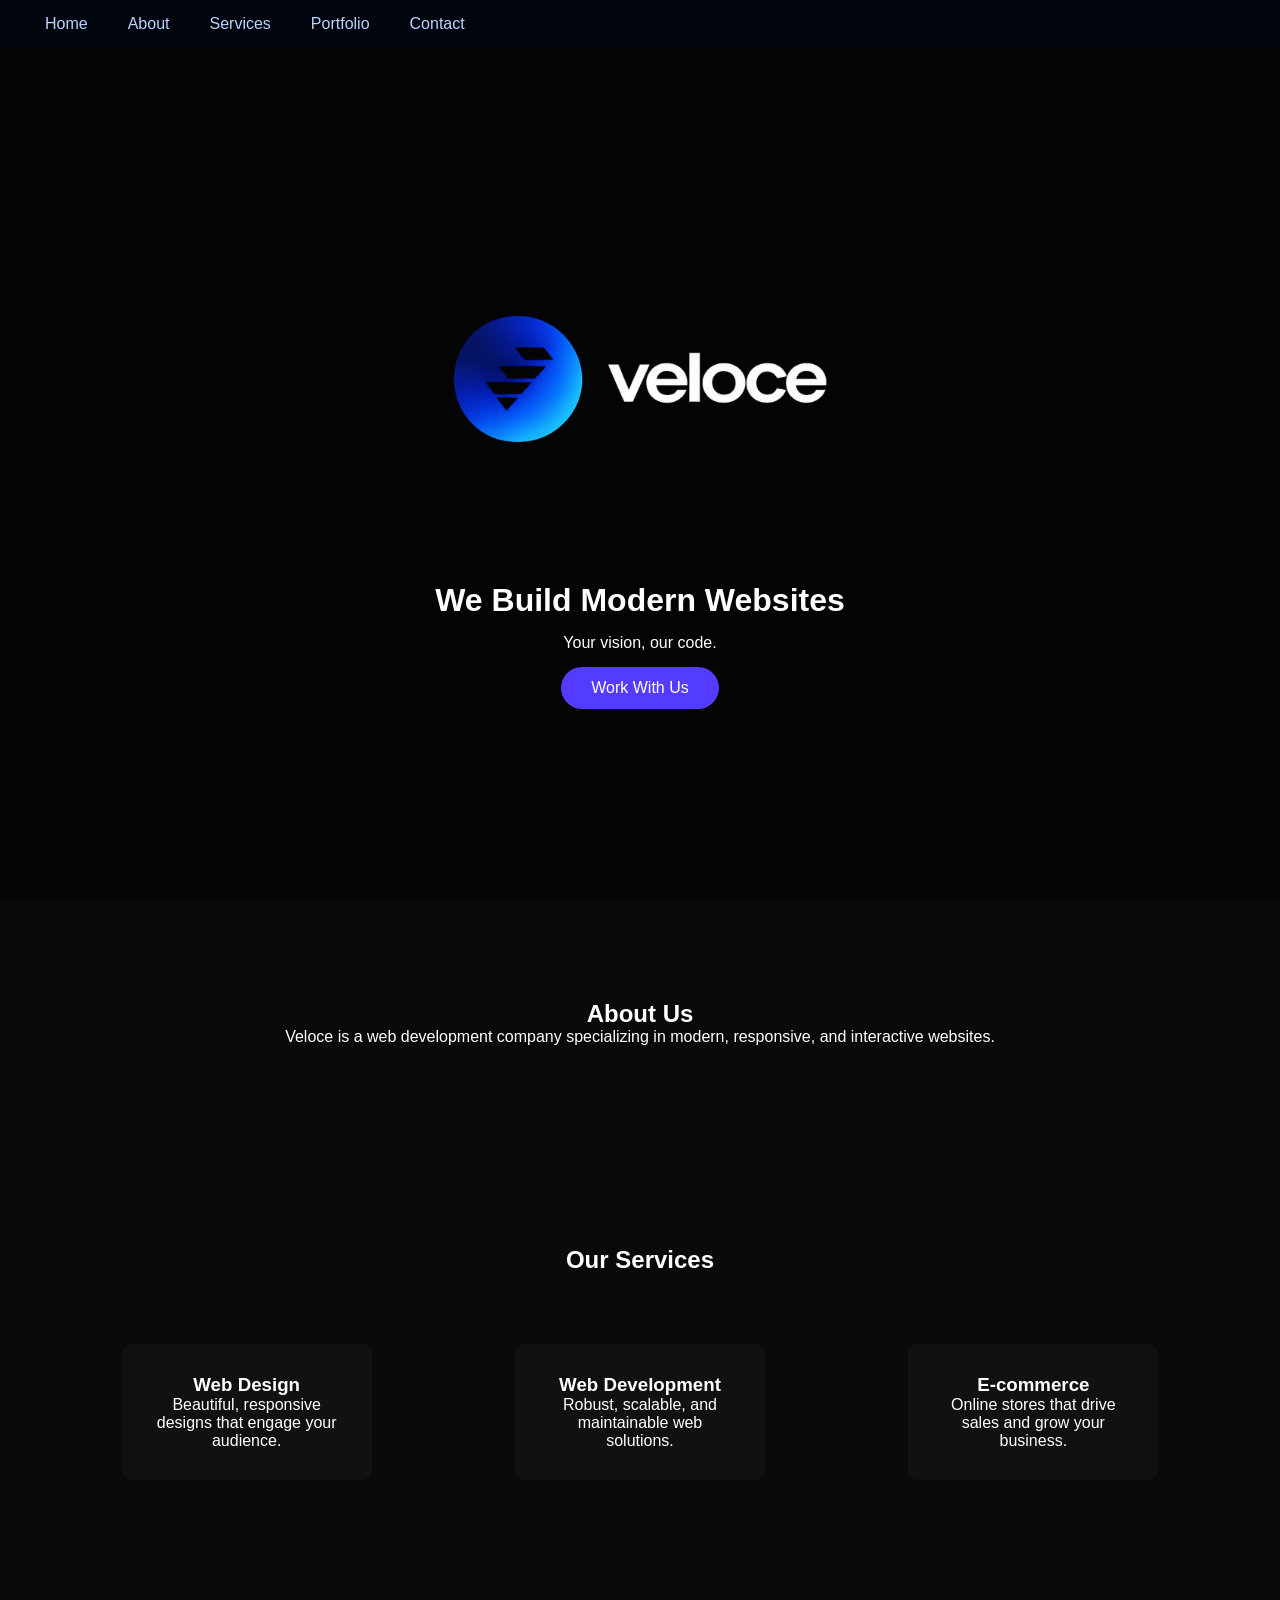
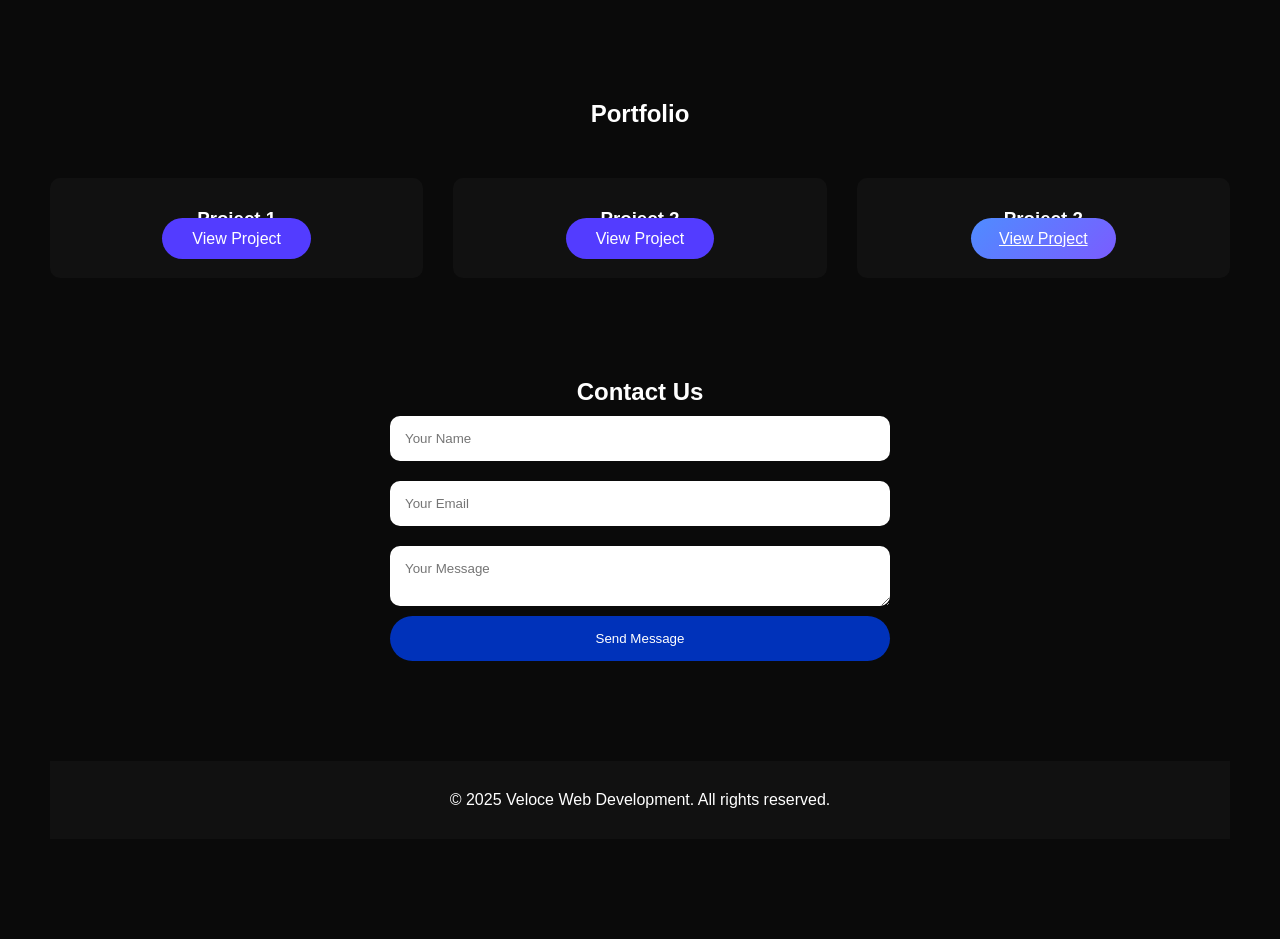
==== index.html @ 03822d76 "Update and rename valoce.html to index.html" ====
<!DOCTYPE html>
<html lang="en">
<head>
  <meta charset="UTF-8">
  <meta name="viewport" content="width=device-width, initial-scale=1.0">
  <title>Veloce Web Development</title>
  <link rel="stylesheet" href="style.css">
  <script src="https://cdnjs.cloudflare.com/ajax/libs/gsap/3.12.2/gsap.min.js" defer></script>
  <script src="script.js" defer></script>
</head>
<body>

  <header>
    <nav>
  

      <ul class="nav-links">
        <li><a href="#home">Home</a></li>
        <li><a href="#about">About</a></li>
        <li><a href="#services">Services</a></li>
        <li><a href="#portfolio">Portfolio</a></li>
        <li><a href="#contact">Contact</a></li>
      </ul>
    


        <div class="hamburger" id="hamburger">
            <span></span>
            <span></span>
            <span></span>
            
        </div>
        
      </div>
    </nav>
    
 
    
    


    <!-- ✅ Background Video -->
    <video class="bg-video" autoplay loop muted playsinline>
      <source src="video.mp4" type="video/mp4">
    </video>

    <div class="hero" id="home">
          
  <div class="logo-container">
        <img src="logo2.png" alt="Veloce Logo" class="logo">
    </div>
      <h1>We Build Modern Websites</h1>
      <p>Your vision, our code.</p>
      <a href="#contact" class="btn">Work With Us</a>
    </div>

  </header>

  <section id="about">
    <h2>About Us</h2>
    <p>Veloce is a web development company specializing in modern, responsive, and interactive websites.</p>
  </section>

  <section id="services">
    <h2>Our Services</h2>
    <div class="services-container">
      <div class="service">
        <h3>Web Design</h3>
        <p>Beautiful, responsive designs that engage your audience.</p>
      </div>
      <div class="service">
        <h3>Web Development</h3>
        <p>Robust, scalable, and maintainable web solutions.</p>
      </div>
      <div class="service">
        <h3>E-commerce</h3>
        <p>Online stores that drive sales and grow your business.</p>
      </div>
    </div>
  </section>

  <section id="portfolio">
    <h2>Portfolio</h2>
   <div class="portfolio-grid">
      <div class="portfolio-item">
        <h3>Project 1</h3>
        
        <a href="https://contactphizeeosrehabtherapy-source.github.io/Phizooe/" class="btn" target="_blank">View Project</a>
      </div>

      <div class="portfolio-item">
    <h3>Project 2</h3>
    
    <a href="https://genzcricketclub-max.github.io/genzzz/" target="_blank" class="btn">View Project</a>
  </div>
  <div class="portfolio-item">
    <h3>Project 2</h3>
    
    <a href="https://contactphizeeosrehabtherapy-source.github.io/Phizooe/" target="_blank" class="view-btn">View Project</a>
  </div>
</div>


  <section id="contact">
    <h2>Contact Us</h2>
    <form>
      <input type="text" placeholder="Your Name" required>
      <input type="email" placeholder="Your Email" required>
      <textarea placeholder="Your Message" required></textarea>
      <button type="submit">Send Message</button>
    </form>
  </section>

  <footer>
    <p>&copy; 2025 Veloce Web Development. All rights reserved.</p>
  </footer>
  
</body>
</html>
---- style.css ----
/* General Styles */
* {
  margin: 0;
  padding: 0;
  box-sizing: border-box;
  font-family: 'Segoe UI', sans-serif;
}

body {
  background: #0a0a0a;
  color: #fff;
  scroll-behavior: smooth;
}

/* ---------- NAVBAR ---------- */
nav {
   position: fixed;
  top: 0;
  width: 100%;
  padding: 15px 25px;
  display: flex;
  justify-content: space-between;
  align-items: center;
  backdrop-filter: blur(10px);
  background: rgba(0, 8, 20, 0.6);
  z-index: 1000;
}

.logo img {
  width: 46px;
  height: 46px;
  border-radius: 50%;
}
.nav-links {
  list-style: none;
  display: flex;
  gap: 20px;
}

.nav-links a {
  color: #bcd3ff;
  text-decoration: none;
}

nav ul {
  list-style: none;
  display: flex;
}

nav ul li {
  margin-left: 20px;
}

nav ul li a {
  text-decoration: none;
  color: #bcd3ff;
  transition: 0.3s;
}

nav ul li a:hover {
  color: #5b8dff;
}

/* ---------- HEADER + VIDEO ---------- */
header {
   position: relative;
  min-height: 100svh; /* MOBILE FIX */
  overflow: hidden;
}

/* Background video */
.bg-video {
    position: absolute;
  inset: 0;
  width: 100%;
  height: 100%;
  object-fit: cover;
  z-index: -2;

  
}
header::before {
  content: "";
  position: absolute;
  inset: 0;
  background: rgba(0,0,0,0.6);
  z-index: -1;
}
/* HERO TEXT */
.hero {
  min-height: 100svh;
  display: flex;
  flex-direction: column;
  align-items: center;
  justify-content: center;
  text-align: center;
  padding: 2rem 1rem;
}
.hero-logo {
  width: 220px;
  max-width: 80%;
  margin-bottom: 1rem;
}
.hero h1 {
.hero h1 {
  font-size: clamp(2rem, 6vw, 3.5rem);
}
}

.hero p {
  margin: 15px 0;
}

.btn {
  padding: 12px 30px;
  border-radius: 50px;
  background: #533cff;
  color: white;
  text-decoration: none;
}

.btn:hover {
  background: #1a40ff;
}

/* ---------- SECTIONS ---------- */
section {
  padding: 100px 50px;
  text-align: center;
}

/* Services */
.services-container {
  display: flex;
  justify-content: space-around;
  flex-wrap: wrap;
  margin-top: 50px;
}

.service {
  background: #111;
  padding: 30px;
  margin: 20px;
  border-radius: 10px;
  width: 250px;
  transition: 0.3s;
}

.service:hover {
  transform: translateY(-10px);
   box-shadow: 0 10px 25px rgba(66, 60, 255, 0.5);
}

/* Portfolio */
.portfolio-grid {
  display: grid;
  grid-template-columns: repeat(auto-fit, minmax(250px, 1fr));
  gap: 30px;
  margin-top: 50px;
}

.portfolio-item {
  background: #111;
  padding: 30px;
  border-radius: 10px;
  transition: 0.3s;
}

.portfolio-item:hover {
  transform: scale(1.05);
   box-shadow: 0 10px 25px rgba(66, 60, 255, 0.5);
  
}

/* Contact */
form {
  display: flex;
  flex-direction: column;
  max-width: 500px;
  margin: auto;
}

form input,
form textarea {
  padding: 15px;
  margin: 10px 0;
  border-radius: 10px;
  border: none;
}

form button {
  padding: 15px;
  border-radius: 50px;
  background: #0032ba;
  color: #fff;
  border: none;
}

/* Footer */
footer {
  text-align: center;
  padding: 30px;
  background: #111;
}

/* Responsive */
@media(max-width:768px) {
  nav ul {
    display: none;
  }

  .menu-toggle {
    display: block;
  }

  .services-container {
    flex-direction: column;
    align-items: center;
  }
}
.logo {
    width: 580px;      /* increase or decrease as you want */
    height:auto ;      /* keeps high quality */
    image-rendering: high-quality;
}
@media (max-width: 768px) {
    .hamburger {
        display: block;
    }
    /* MOBILE */
.hamburger {
  display: none;
  flex-direction: column;
  gap: 5px;
}

.hamburger span {
  width: 25px;
  height: 3px;
  background: white;
}

@media (max-width: 768px) {
  .nav-links {
    display: none;
  }

  .hamburger {
    display: flex;
  }
}
/* ---------- MOBILE NAV FIX ---------- */
@media (max-width: 768px) {
  .nav-links {
    display: none;
    position: absolute;
    top: 70px;
    right: 20px;
    background: rgba(0, 8, 20, 0.95);
    flex-direction: column;
    gap: 20px;
    padding: 20px;
    border-radius: 12px;
    border: 1px solid rgba(85, 140, 255, 0.3);
    z-index: 999;
  }

  .nav-links.active {
    display: flex;
  }

  .hamburger {
    display: flex;
    flex-direction: column;
    gap: 6px;
    cursor: pointer;
    z-index: 1001;
  }

  .hamburger span {
    width: 26px;
    height: 3px;
    background: white;
    transition: 0.3s;
  }
}


}
.view-btn {
  padding: 12px 28px;
  border-radius: 30px;
  border: none;
  background: linear-gradient(135deg, #4f8cff, #7a5cff);
  color: white;
  font-size: 16px;
  cursor: pointer;
}
.portfolio h1{
   padding: 12px 28px;
  border-radius: 30px;
  border: none;
  background: linear-gradient(135deg, #4f8cff, #7a5cff);
}
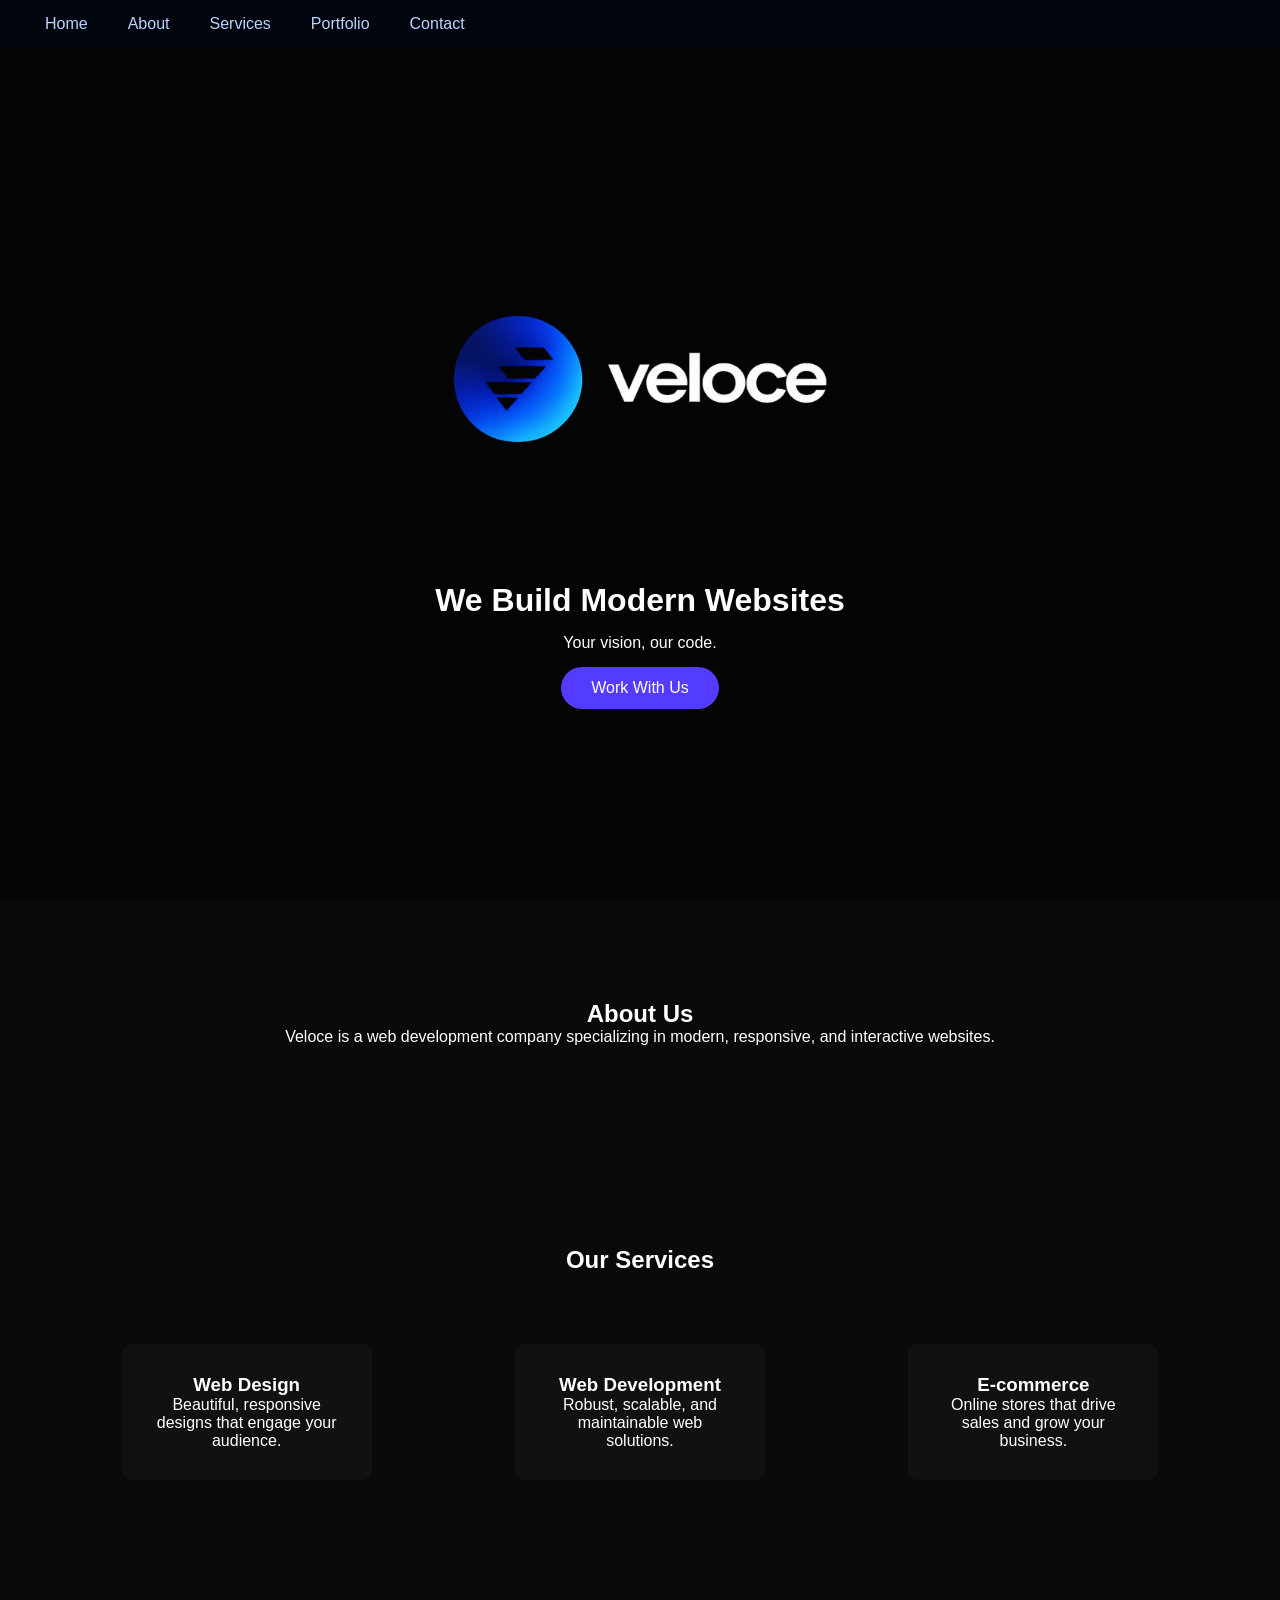
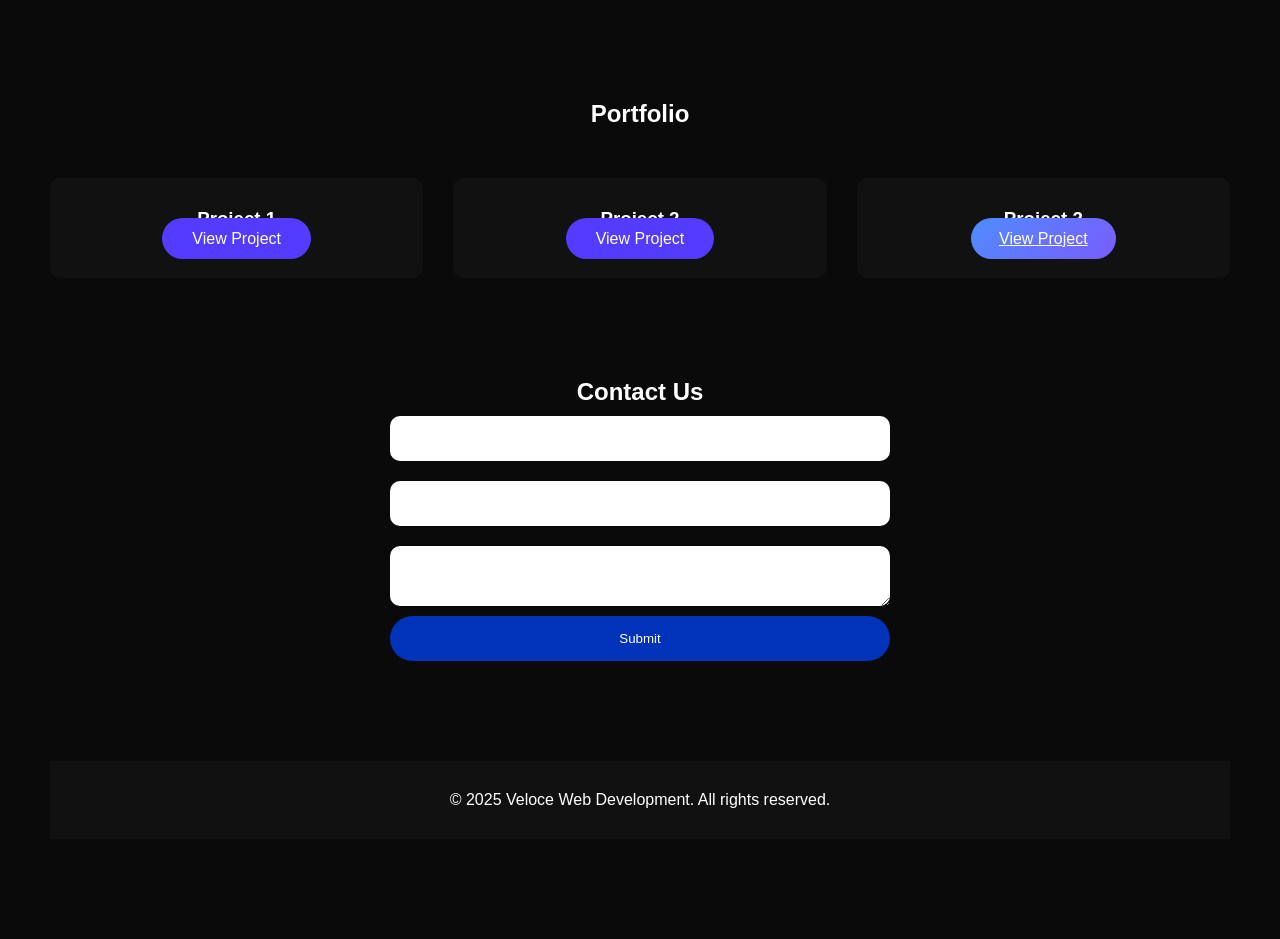
==== commit 09a3a610: "Update index.html" ====
--- a/index.html
+++ b/index.html
@@ -4,7 +4,7 @@
   <meta charset="UTF-8">
   <meta name="viewport" content="width=device-width, initial-scale=1.0">
   <title>Veloce Web Development</title>
-  <link rel="stylesheet" href="style.css">
+  <link rel="stylesheet" href="main.css">
   <script src="https://cdnjs.cloudflare.com/ajax/libs/gsap/3.12.2/gsap.min.js" defer></script>
   <script src="script.js" defer></script>
 </head>
@@ -99,17 +99,17 @@
     <a href="https://contactphizeeosrehabtherapy-source.github.io/Phizooe/" target="_blank" class="view-btn">View Project</a>
   </div>
 </div>
-
-
   <section id="contact">
     <h2>Contact Us</h2>
-    <form>
-      <input type="text" placeholder="Your Name" required>
-      <input type="email" placeholder="Your Email" required>
-      <textarea placeholder="Your Message" required></textarea>
-      <button type="submit">Send Message</button>
-    </form>
+    <form action="https://api.web3forms.com/submit" method="POST">
+  <input type="hidden" name="access_key" value="fa6c4b59-371c-4c92-93dd-49c361a2284c">
+  <input type="text" name="name" required>
+  <input type="email" name="email" required>
+  <textarea name="message" required></textarea>
+  <button type="submit">Submit</button>
+</form>
   </section>
+
 
   <footer>
     <p>&copy; 2025 Veloce Web Development. All rights reserved.</p>
@@ -117,3 +117,5 @@
   
 </body>
 </html>
+
+
--- a/main.css
+++ b/main.css
@@ -0,0 +1,304 @@
+/* General Styles */
+* {
+  margin: 0;
+  padding: 0;
+  box-sizing: border-box;
+  font-family: 'Segoe UI', sans-serif;
+}
+
+body {
+  background: #0a0a0a;
+  color: #fff;
+  scroll-behavior: smooth;
+}
+
+/* ---------- NAVBAR ---------- */
+nav {
+   position: fixed;
+  top: 0;
+  width: 100%;
+  padding: 15px 25px;
+  display: flex;
+  justify-content: space-between;
+  align-items: center;
+  backdrop-filter: blur(10px);
+  background: rgba(0, 8, 20, 0.6);
+  z-index: 1000;
+}
+
+.logo img {
+  width: 46px;
+  height: 46px;
+  border-radius: 50%;
+}
+.nav-links {
+  list-style: none;
+  display: flex;
+  gap: 20px;
+}
+
+.nav-links a {
+  color: #bcd3ff;
+  text-decoration: none;
+}
+
+nav ul {
+  list-style: none;
+  display: flex;
+}
+
+nav ul li {
+  margin-left: 20px;
+}
+
+nav ul li a {
+  text-decoration: none;
+  color: #bcd3ff;
+  transition: 0.3s;
+}
+
+nav ul li a:hover {
+  color: #5b8dff;
+}
+
+/* ---------- HEADER + VIDEO ---------- */
+header {
+   position: relative;
+  min-height: 100svh; /* MOBILE FIX */
+  overflow: hidden;
+}
+
+/* Background video */
+.bg-video {
+    position: absolute;
+  inset: 0;
+  width: 100%;
+  height: 100%;
+  object-fit: cover;
+  z-index: -2;
+
+  
+}
+header::before {
+  content: "";
+  position: absolute;
+  inset: 0;
+  background: rgba(0,0,0,0.6);
+  z-index: -1;
+}
+/* HERO TEXT */
+.hero {
+  min-height: 100svh;
+  display: flex;
+  flex-direction: column;
+  align-items: center;
+  justify-content: center;
+  text-align: center;
+  padding: 2rem 1rem;
+}
+.hero-logo {
+  width: 220px;
+  max-width: 80%;
+  margin-bottom: 1rem;
+}
+.hero h1 {
+.hero h1 {
+  font-size: clamp(2rem, 6vw, 3.5rem);
+}
+}
+
+.hero p {
+  margin: 15px 0;
+}
+
+.btn {
+  padding: 12px 30px;
+  border-radius: 50px;
+  background: #533cff;
+  color: white;
+  text-decoration: none;
+}
+
+.btn:hover {
+  background: #1a40ff;
+}
+
+/* ---------- SECTIONS ---------- */
+section {
+  padding: 100px 50px;
+  text-align: center;
+}
+
+/* Services */
+.services-container {
+  display: flex;
+  justify-content: space-around;
+  flex-wrap: wrap;
+  margin-top: 50px;
+}
+
+.service {
+  background: #111;
+  padding: 30px;
+  margin: 20px;
+  border-radius: 10px;
+  width: 250px;
+  transition: 0.3s;
+}
+
+.service:hover {
+  transform: translateY(-10px);
+   box-shadow: 0 10px 25px rgba(66, 60, 255, 0.5);
+}
+
+/* Portfolio */
+.portfolio-grid {
+  display: grid;
+  grid-template-columns: repeat(auto-fit, minmax(250px, 1fr));
+  gap: 30px;
+  margin-top: 50px;
+}
+
+.portfolio-item {
+  background: #111;
+  padding: 30px;
+  border-radius: 10px;
+  transition: 0.3s;
+}
+
+.portfolio-item:hover {
+  transform: scale(1.05);
+   box-shadow: 0 10px 25px rgba(66, 60, 255, 0.5);
+  
+}
+
+/* Contact */
+form {
+  display: flex;
+  flex-direction: column;
+  max-width: 500px;
+  margin: auto;
+}
+
+form input,
+form textarea {
+  padding: 15px;
+  margin: 10px 0;
+  border-radius: 10px;
+  border: none;
+}
+
+form button {
+  padding: 15px;
+  border-radius: 50px;
+  background: #0032ba;
+  color: #fff;
+  border: none;
+}
+
+/* Footer */
+footer {
+  text-align: center;
+  padding: 30px;
+  background: #111;
+}
+
+/* Responsive */
+@media(max-width:768px) {
+  nav ul {
+    display: none;
+  }
+
+  .menu-toggle {
+    display: block;
+  }
+
+  .services-container {
+    flex-direction: column;
+    align-items: center;
+  }
+}
+.logo {
+    width: 580px;      /* increase or decrease as you want */
+    height:auto ;      /* keeps high quality */
+    image-rendering: high-quality;
+}
+@media (max-width: 768px) {
+    .hamburger {
+        display: block;
+    }
+    /* MOBILE */
+.hamburger {
+  display: none;
+  flex-direction: column;
+  gap: 5px;
+}
+
+.hamburger span {
+  width: 25px;
+  height: 3px;
+  background: white;
+}
+
+@media (max-width: 768px) {
+  .nav-links {
+    display: none;
+  }
+
+  .hamburger {
+    display: flex;
+  }
+}
+/* ---------- MOBILE NAV FIX ---------- */
+@media (max-width: 768px) {
+  .nav-links {
+    display: none;
+    position: absolute;
+    top: 70px;
+    right: 20px;
+    background: rgba(0, 8, 20, 0.95);
+    flex-direction: column;
+    gap: 20px;
+    padding: 20px;
+    border-radius: 12px;
+    border: 1px solid rgba(85, 140, 255, 0.3);
+    z-index: 999;
+  }
+
+  .nav-links.active {
+    display: flex;
+  }
+
+  .hamburger {
+    display: flex;
+    flex-direction: column;
+    gap: 6px;
+    cursor: pointer;
+    z-index: 1001;
+  }
+
+  .hamburger span {
+    width: 26px;
+    height: 3px;
+    background: white;
+    transition: 0.3s;
+  }
+}
+
+
+}
+.view-btn {
+  padding: 12px 28px;
+  border-radius: 30px;
+  border: none;
+  background: linear-gradient(135deg, #4f8cff, #7a5cff);
+  color: white;
+  font-size: 16px;
+  cursor: pointer;
+}
+.portfolio h1{
+   padding: 12px 28px;
+  border-radius: 30px;
+  border: none;
+  background: linear-gradient(135deg, #4f8cff, #7a5cff);
+}
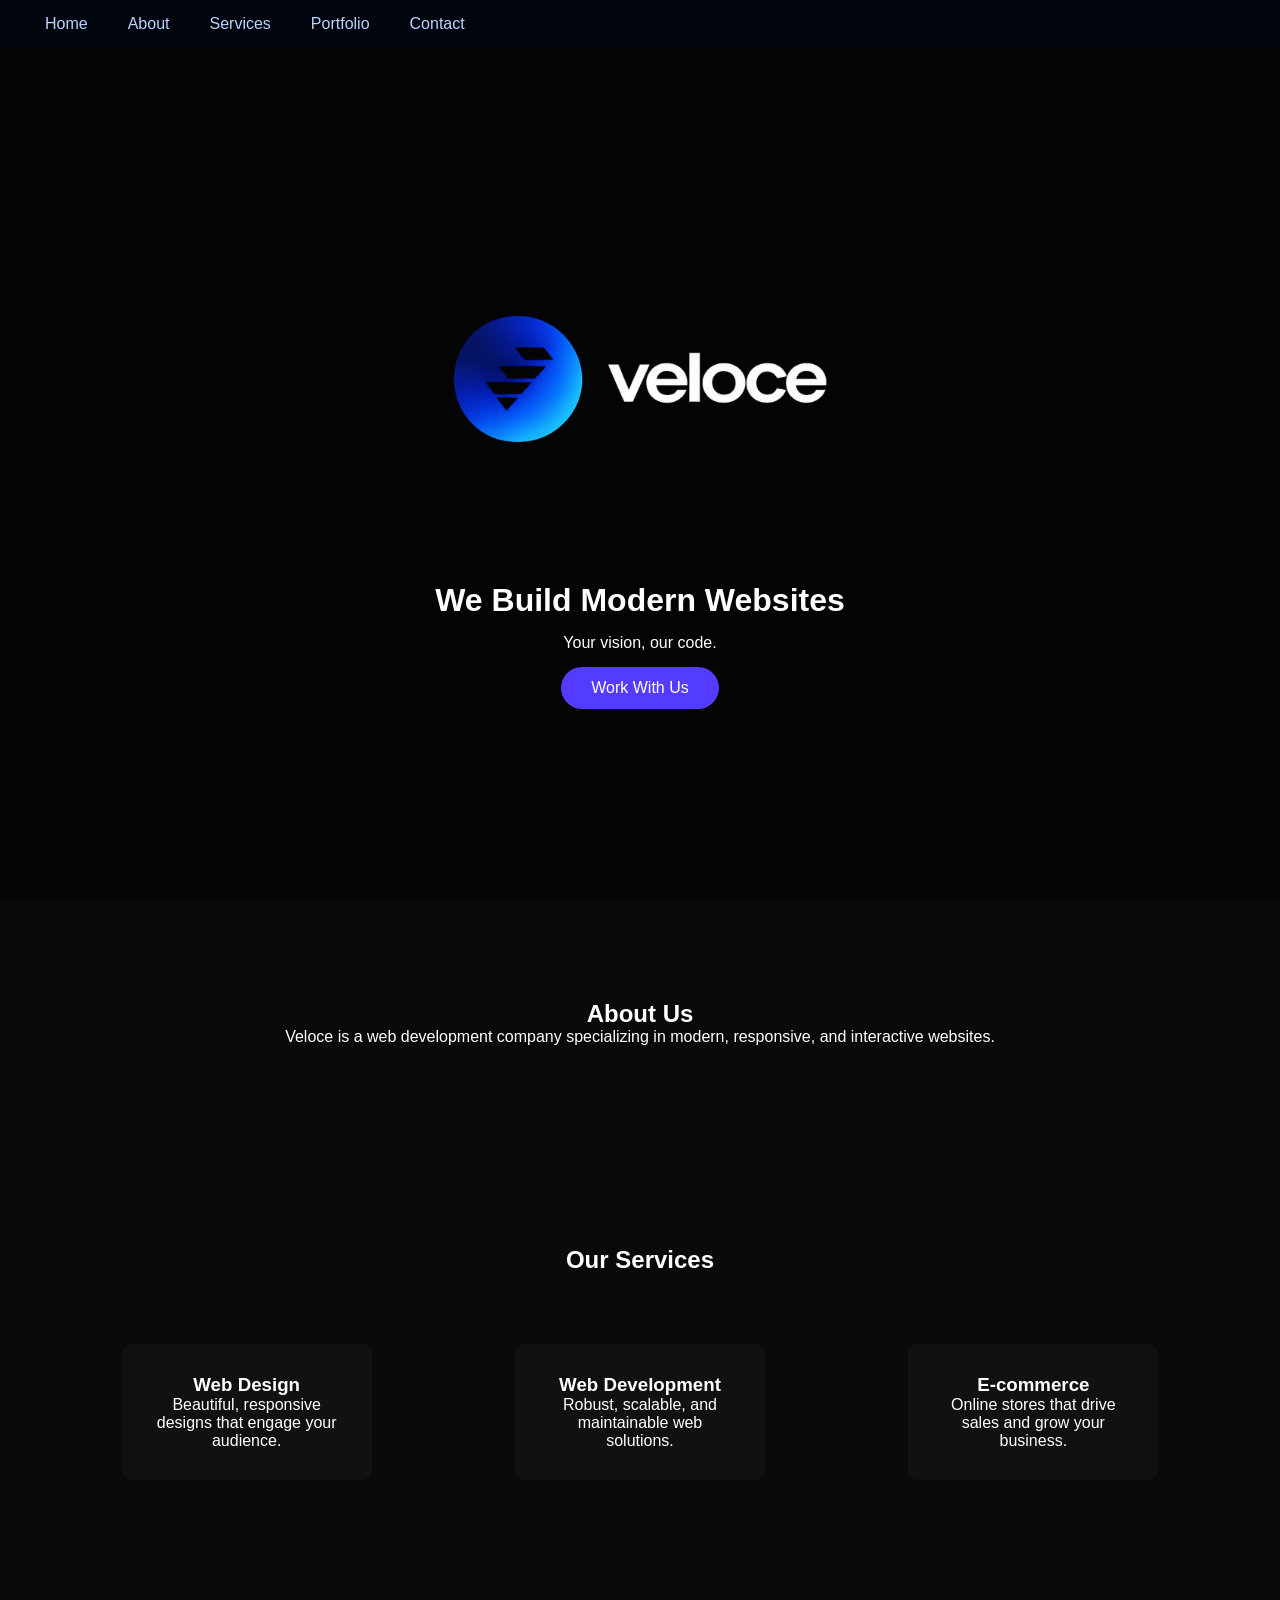
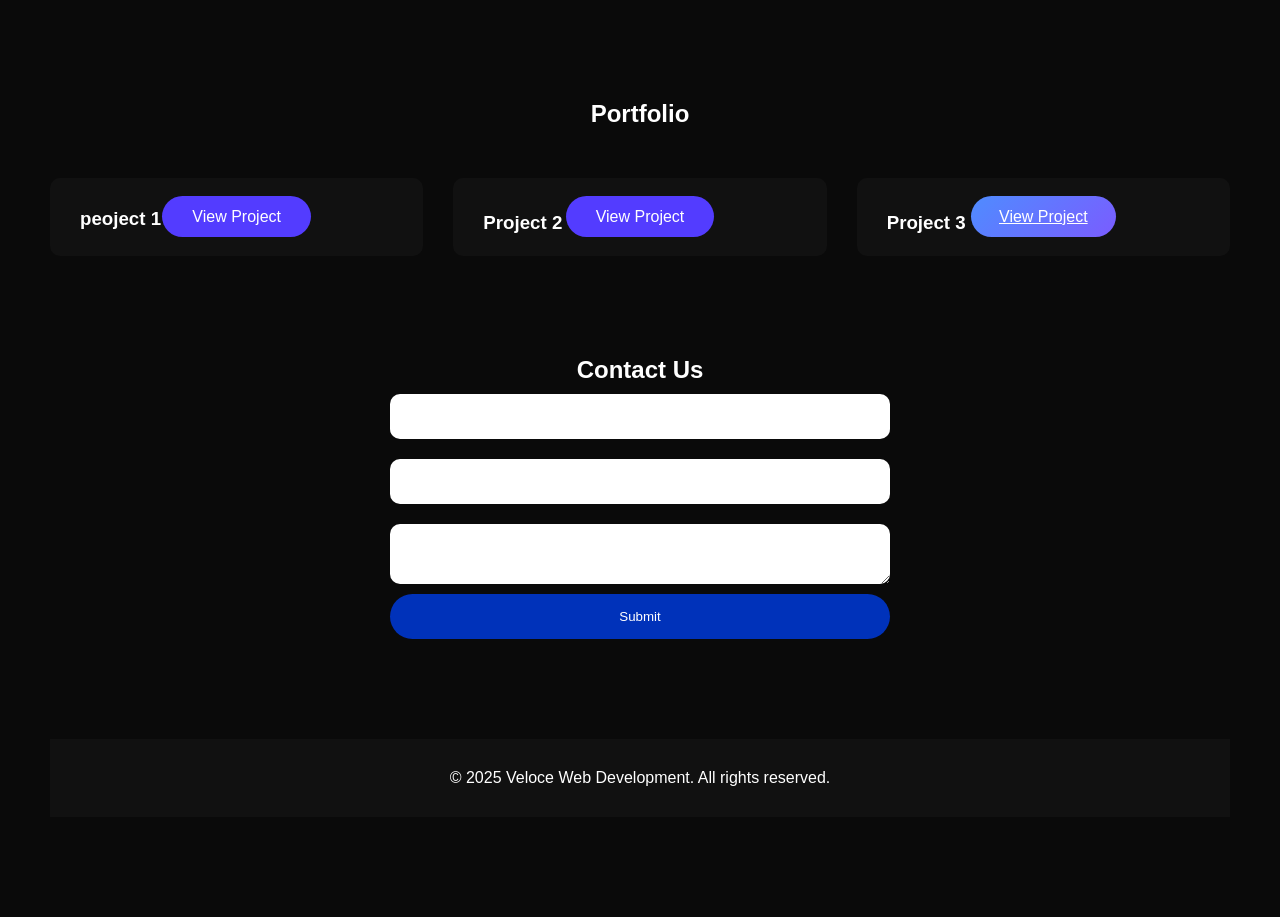
==== commit e61b18e6: "Update index.html" ====
--- a/index.html
+++ b/index.html
@@ -4,7 +4,7 @@
   <meta charset="UTF-8">
   <meta name="viewport" content="width=device-width, initial-scale=1.0">
   <title>Veloce Web Development</title>
-  <link rel="stylesheet" href="main.css">
+  <link rel="stylesheet" href="style.css">
   <script src="https://cdnjs.cloudflare.com/ajax/libs/gsap/3.12.2/gsap.min.js" defer></script>
   <script src="script.js" defer></script>
 </head>
@@ -83,22 +83,29 @@
     <h2>Portfolio</h2>
    <div class="portfolio-grid">
       <div class="portfolio-item">
-        <h3>Project 1</h3>
+        <h3 style="position: absolute; padding: top 4px; ; "> peoject 1 
+
+
+
+          
+        </h3>
         
         <a href="https://contactphizeeosrehabtherapy-source.github.io/Phizooe/" class="btn" target="_blank">View Project</a>
       </div>
 
       <div class="portfolio-item">
-    <h3>Project 2</h3>
+    <h3 style="position: absolute; padding-top: 4px;">Project 2</h3>
     
-    <a href="https://genzcricketclub-max.github.io/genzzz/" target="_blank" class="btn">View Project</a>
+    <a href="https://genzcricketclub-max.github.io/genzzz/" target="_blank" class="btn">View Project </a>
   </div>
   <div class="portfolio-item">
-    <h3>Project 2</h3>
+    <h3 style="position: absolute; padding-top: 4px;">Project 3</h3>
     
     <a href="https://contactphizeeosrehabtherapy-source.github.io/Phizooe/" target="_blank" class="view-btn">View Project</a>
   </div>
 </div>
+
+
   <section id="contact">
     <h2>Contact Us</h2>
     <form action="https://api.web3forms.com/submit" method="POST">
@@ -110,12 +117,9 @@
 </form>
   </section>
 
-
   <footer>
     <p>&copy; 2025 Veloce Web Development. All rights reserved.</p>
   </footer>
   
 </body>
 </html>
-
-
--- a/style.css
+++ b/style.css
@@ -0,0 +1,304 @@
+/* General Styles */
+* {
+  margin: 0;
+  padding: 0;
+  box-sizing: border-box;
+  font-family: 'Segoe UI', sans-serif;
+}
+
+body {
+  background: #0a0a0a;
+  color: #fff;
+  scroll-behavior: smooth;
+}
+
+/* ---------- NAVBAR ---------- */
+nav {
+   position: fixed;
+  top: 0;
+  width: 100%;
+  padding: 15px 25px;
+  display: flex;
+  justify-content: space-between;
+  align-items: center;
+  backdrop-filter: blur(10px);
+  background: rgba(0, 8, 20, 0.6);
+  z-index: 1000;
+}
+
+.logo img {
+  width: 46px;
+  height: 46px;
+  border-radius: 50%;
+}
+.nav-links {
+  list-style: none;
+  display: flex;
+  gap: 20px;
+}
+
+.nav-links a {
+  color: #bcd3ff;
+  text-decoration: none;
+}
+
+nav ul {
+  list-style: none;
+  display: flex;
+}
+
+nav ul li {
+  margin-left: 20px;
+}
+
+nav ul li a {
+  text-decoration: none;
+  color: #bcd3ff;
+  transition: 0.3s;
+}
+
+nav ul li a:hover {
+  color: #5b8dff;
+}
+
+/* ---------- HEADER + VIDEO ---------- */
+header {
+   position: relative;
+  min-height: 100svh; /* MOBILE FIX */
+  overflow: hidden;
+}
+
+/* Background video */
+.bg-video {
+    position: absolute;
+  inset: 0;
+  width: 100%;
+  height: 100%;
+  object-fit: cover;
+  z-index: -2;
+
+  
+}
+header::before {
+  content: "";
+  position: absolute;
+  inset: 0;
+  background: rgba(0,0,0,0.6);
+  z-index: -1;
+}
+/* HERO TEXT */
+.hero {
+  min-height: 100svh;
+  display: flex;
+  flex-direction: column;
+  align-items: center;
+  justify-content: center;
+  text-align: center;
+  padding: 2rem 1rem;
+}
+.hero-logo {
+  width: 220px;
+  max-width: 80%;
+  margin-bottom: 1rem;
+}
+.hero h1 {
+.hero h1 {
+  font-size: clamp(2rem, 6vw, 3.5rem);
+}
+}
+
+.hero p {
+  margin: 15px 0;
+}
+
+.btn {
+  padding: 12px 30px;
+  border-radius: 50px;
+  background: #533cff;
+  color: white;
+  text-decoration: none;
+}
+
+.btn:hover {
+  background: #1a40ff;
+}
+
+/* ---------- SECTIONS ---------- */
+section {
+  padding: 100px 50px;
+  text-align: center;
+}
+
+/* Services */
+.services-container {
+  display: flex;
+  justify-content: space-around;
+  flex-wrap: wrap;
+  margin-top: 50px;
+}
+
+.service {
+  background: #111;
+  padding: 30px;
+  margin: 20px;
+  border-radius: 10px;
+  width: 250px;
+  transition: 0.3s;
+}
+
+.service:hover {
+  transform: translateY(-10px);
+   box-shadow: 0 10px 25px rgba(66, 60, 255, 0.5);
+}
+
+/* Portfolio */
+.portfolio-grid {
+  display: grid;
+  grid-template-columns: repeat(auto-fit, minmax(250px, 1fr));
+  gap: 30px;
+  margin-top: 50px;
+}
+
+.portfolio-item {
+  background: #111;
+  padding: 30px;
+  border-radius: 10px;
+  transition: 0.3s;
+}
+
+.portfolio-item:hover {
+  transform: scale(1.05);
+   box-shadow: 0 10px 25px rgba(66, 60, 255, 0.5);
+  
+}
+
+/* Contact */
+form {
+  display: flex;
+  flex-direction: column;
+  max-width: 500px;
+  margin: auto;
+}
+
+form input,
+form textarea {
+  padding: 15px;
+  margin: 10px 0;
+  border-radius: 10px;
+  border: none;
+}
+
+form button {
+  padding: 15px;
+  border-radius: 50px;
+  background: #0032ba;
+  color: #fff;
+  border: none;
+}
+
+/* Footer */
+footer {
+  text-align: center;
+  padding: 30px;
+  background: #111;
+}
+
+/* Responsive */
+@media(max-width:768px) {
+  nav ul {
+    display: none;
+  }
+
+  .menu-toggle {
+    display: block;
+  }
+
+  .services-container {
+    flex-direction: column;
+    align-items: center;
+  }
+}
+.logo {
+    width: 580px;      /* increase or decrease as you want */
+    height:auto ;      /* keeps high quality */
+    image-rendering: high-quality;
+}
+@media (max-width: 768px) {
+    .hamburger {
+        display: block;
+    }
+    /* MOBILE */
+.hamburger {
+  display: none;
+  flex-direction: column;
+  gap: 5px;
+}
+
+.hamburger span {
+  width: 25px;
+  height: 3px;
+  background: white;
+}
+
+@media (max-width: 768px) {
+  .nav-links {
+    display: none;
+  }
+
+  .hamburger {
+    display: flex;
+  }
+}
+/* ---------- MOBILE NAV FIX ---------- */
+@media (max-width: 768px) {
+  .nav-links {
+    display: none;
+    position: absolute;
+    top: 70px;
+    right: 20px;
+    background: rgba(0, 8, 20, 0.95);
+    flex-direction: column;
+    gap: 20px;
+    padding: 20px;
+    border-radius: 12px;
+    border: 1px solid rgba(85, 140, 255, 0.3);
+    z-index: 999;
+  }
+
+  .nav-links.active {
+    display: flex;
+  }
+
+  .hamburger {
+    display: flex;
+    flex-direction: column;
+    gap: 6px;
+    cursor: pointer;
+    z-index: 1001;
+  }
+
+  .hamburger span {
+    width: 26px;
+    height: 3px;
+    background: white;
+    transition: 0.3s;
+  }
+}
+
+
+}
+.view-btn {
+  padding: 12px 28px;
+  border-radius: 30px;
+  border: none;
+  background: linear-gradient(135deg, #4f8cff, #7a5cff);
+  color: white;
+  font-size: 16px;
+  cursor: pointer;
+}
+.portfolio h1{
+   padding: 12px 28px;
+  border-radius: 30px;
+  border: none;
+  background: linear-gradient(135deg, #4f8cff, #7a5cff);
+}
